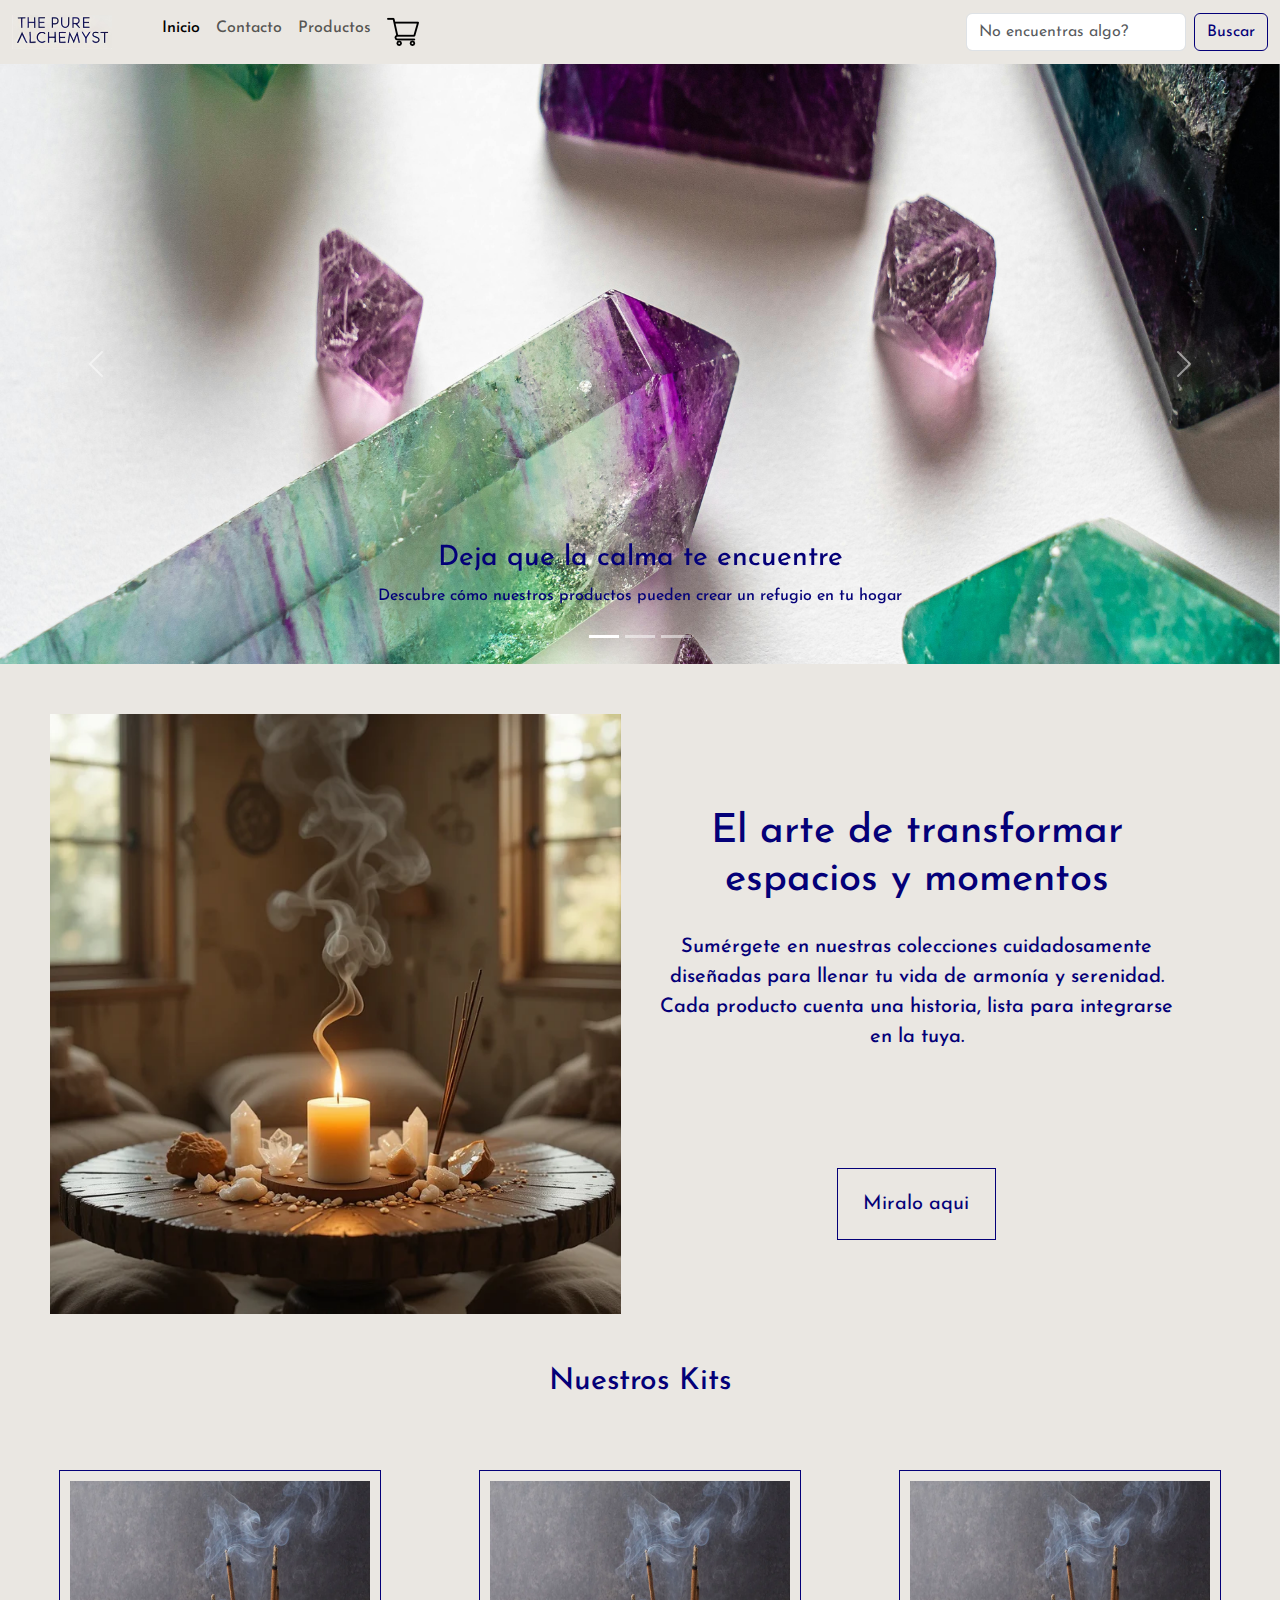
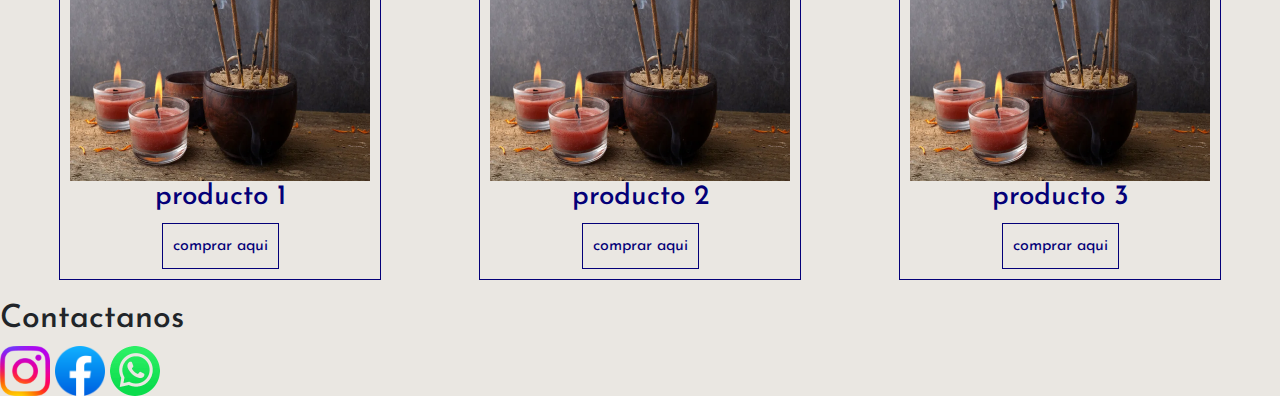
==== index.html @ a7a692cf "primer commit" ====
<!DOCTYPE html>
<html lang="en">

<head>
  <meta charset="UTF-8">
  <meta name="viewport" content="width=device-width, initial-scale=1.0">
  <link href="https://cdn.jsdelivr.net/npm/bootstrap@5.3.3/dist/css/bootstrap.min.css" rel="stylesheet"
    integrity="sha384-QWTKZyjpPEjISv5WaRU9OFeRpok6YctnYmDr5pNlyT2bRjXh0JMhjY6hW+ALEwIH" crossorigin="anonymous">

  <title>Proyecto Coder</title>

  <!--    CSS  -->
  <link rel="stylesheet" href="./css/style.css">

</head>

<body> <!--cuerpo -->
  <header>
    <nav class="navbar navbar-expand-lg color-nav">
      <div class="container-fluid">
        <a class="navbar-brand" href="./index.html"><img class="logo-nav" src="./img/logo.jpg"
            alt="The Pure Alchemyst"></a>
        <button class="navbar-toggler" type="button" data-bs-toggle="collapse" data-bs-target="#navbarSupportedContent"
          aria-controls="navbarSupportedContent" aria-expanded="false" aria-label="Toggle navigation">
          <span class="navbar-toggler-icon"></span>
        </button>
        <div class="collapse navbar-collapse" id="navbarSupportedContent">
          <ul class="navbar-nav me-auto mb-2 mb-lg-0">
            <li class="nav-item">
              <a class="nav-link active" aria-current="page" href="./index.html">Inicio</a>
            </li>
            <li class="nav-item">
              <a class="nav-link" href="./pages/contacto.html">Contacto</a>
            </li>
            <li class="nav-item">
              <a class="nav-link" href="./pages/productos.html">Productos</a>
            </li>
            <li class="nav-item">
              <a class="nav-link" href="./pages/carrito.html"><img src="./img/carrito-de-compras.png" alt=""></a>
            </li>
          </ul>
          <form class="d-flex" role="search">
            <input class="form-control me-2" type="search" placeholder="No encuentras algo?" aria-label="Buscar">
            <button class="btn boton-decoracion" type="submit">Buscar</button>
          </form>
        </div>
      </div>
    </nav>
  </header>

  <main> <!-- PRINCIPAL-->
    <section class="hero">

      <div id="carouselExampleCaptions" class="carousel slide">
        <div class="carousel-indicators">
          <button type="button" data-bs-target="#carouselExampleCaptions" data-bs-slide-to="0" class="active"
            aria-current="true" aria-label="Slide 1"></button>
          <button type="button" data-bs-target="#carouselExampleCaptions" data-bs-slide-to="1"
            aria-label="Slide 2"></button>
          <button type="button" data-bs-target="#carouselExampleCaptions" data-bs-slide-to="2"
            aria-label="Slide 3"></button>
        </div>
        <div class="carousel-inner">
          <div class="carousel-item active">
            <img src="./img/banner3.png" class="d-block w-100" alt="banner 3">
            <div class="carousel-caption d-none d-md-block">
              <h3 class="color-carrusel">Deja que la calma te encuentre</h3>
              <p class="color-carrusel">Descubre cómo nuestros productos pueden crear un refugio en tu hogar</p>
            </div>
          </div>
          <div class="carousel-item">
            <img src="./img/banner2.png" class="d-block w-100" alt="banner 2">
            <div class="carousel-caption d-none d-md-block">
              <h3 class="color-carrusel ">Tu momento de armonía comienza aquí</h3>
              <p class="color-carrusel">Redescubre el equilibrio con herramientas que inspiran tranquilidad y conexión</p>
            </div>
          </div>
          <div class="carousel-item">
            <img src="./img/banner1.png" class="d-block w-100" alt="banner 1">
            <div class="carousel-caption d-none d-md-block">
              <h3 class="color-carrusel">Un ritual, una intención, una transformación</h3>
              <p  class="color-carrusel">Conecta con tu esencia a través de cristales, inciensos y velas diseñados para ti.</p>
            </div>
          </div>
        </div>
        <button class="carousel-control-prev" type="button" data-bs-target="#carouselExampleCaptions"
          data-bs-slide="prev">
          <span class="carousel-control-prev-icon" aria-hidden="true"></span>
          <span class="visually-hidden">Previous</span>
        </button>
        <button class="carousel-control-next" type="button" data-bs-target="#carouselExampleCaptions"
          data-bs-slide="next">
          <span class="carousel-control-next-icon" aria-hidden="true"></span>
          <span class="visually-hidden">Next</span>
        </button>
      </div>
    </section>
    <section class="grid-contenedor">

      <div class="grid-item item-1">
        <img src="img/Imagen-grid-velas.webp" alt="Foto Con Velas">
      </div>
      <div class="grid-item item-2">
        <h3>El arte de transformar espacios y momentos</h3>
        <p>Sumérgete en nuestras colecciones cuidadosamente diseñadas para llenar tu vida de armonía y
          serenidad. Cada producto cuenta una historia, lista para integrarse en la tuya.</p>
        <button class="boton-item2 boton-decoracion">Miralo aqui</button>
      </div>


    </section>

    <h2 class="titulo-packs">Nuestros Kits</h2>
    <section class="packs">

      <!-- src es ellink y el alt es un mini texto descriptivo-->
      <div class="pack-item">
        <img src="./img/imagen_test.webp" alt="pack_1">
        <h3>producto 1</h3>
        <a href=""><button class="boton-packs boton-decoracion"> comprar aqui</button> </a>
      </div>
      <div class="pack-item">
        <img src="./img/imagen_test.webp" alt="pack_2">
        <h3>producto 2</h3>
        <a href=""><button class=" boton-packs boton-decoracion"> comprar aqui</button> </a>
      </div>
      <div class="pack-item">
        <img src="./img/imagen_test.webp" alt="pack_3">
        <h3>producto 3</h3>
        <a href=""><button class="boton-packs boton-decoracion"> comprar aqui</button> </a>
      </div>

    </section>


  </main>
  <footer>
    <h2> Contactanos </h2>
    <a href="https://www.instagram.com" target="_blank"><img src="./img/instagramlogo.png" alt="instagram"></a>
    <a href="https://www.facebook.com" target="_blank"><img src="./img/facebooklogo.png" alt="facebook"></a>
    <a href="https://www.whatsapp.com" target="_blank"><img src="./img/wpslogo.png" alt="whatsapp"></a>
  </footer>
  <script src="https://cdn.jsdelivr.net/npm/bootstrap@5.3.3/dist/js/bootstrap.bundle.min.js"
    integrity="sha384-YvpcrYf0tY3lHB60NNkmXc5s9fDVZLESaAA55NDzOxhy9GkcIdslK1eN7N6jIeHz"
    crossorigin="anonymous"></script>
</body>

</html>
---- css/style.css ----
/*----------GENERAL------------------------*/
@import url('https://fonts.googleapis.com/css2?family=Josefin+Sans:ital,wght@0,100..700;1,100..700&display=swap');
*{
    margin: 0;
    padding: 0;
    text-decoration: none;

}

/*-----------------------INDEX ----------------------- */
.color-nav{
    background-color:#EAE7E2;
}

.boton-decoracion {
    background-color: #EAE7E2;
    border: solid 1px #040078;
    color: #040078;
 }

 .boton-decoracion:hover{
    background-color: #040078;
    border: solid 1px #EAE7E2;
    color: #EAE7E2;

 }
/*header nav{
    background-color: #EAE7E2;
    height: 80px;
    display: flex;
    color: #040078;
    justify-content: space-between;
    align-items: baseline;
    flex-direction: row;
    flex-wrap: wrap;
    align-content: flex-end;
    
}
    



header nav ul {
    list-style: none;
    display: flex;
    flex-direction: row;
    flex-wrap: wrap;
    align-content: stretch;
    align-items: center;
}

header nav ul li {
    margin: 0 60px;
    
}

header nav ul li a {
    text-decoration: none;
    color: #040078;
}
*/

.logo-nav{
    width: 80%;
}
.navbar-brand{
    width: 10%;
}
/*.hero {
    text-align: center;
    color: #040078;
    width: 100%;
    height: 600px;

    background-image: url(../img/banner.jpeg);
    background-repeat: no-repeat;
    background-size: cover;
    background-position: center; 
    background-attachment: fixed;
} 

.titulo-hero{
    font-size: 50px;
    padding-top: 20px;
}



.hero ul {
    padding-top: 40px;
    line-height: 60px;
    color: #EAE7E2;
    font-size: 20px;
    text-decoration: none;
    list-style: none;
    
    
}

.hero h4 {
    font-size: 30px;
    margin-top: 30px;
}

*/
.w-100{
    height: 600px;
    background-repeat: no-repeat;
    background-size: cover;
    background-position: center;
}


.color-carrusel {
    color: #040078;
    
}

body{
    background-color: #EAE7E2;
    font-family: "Josefin Sans", serif ;
    font-weight: 500;
}
.grid-contenedor{
    margin: 50px ;
    width: 90%;
    display: grid;
    grid-template-columns: 1fr 1fr;
    grid-template-rows: 600px;
    gap: 10px;

}



.grid-item img {
    width: 100%;
    height: 100%;
    object-fit:cover ;
    
    
}


.item-2{
    
    display: flex;
    flex-direction: column;
    justify-content: center;
    align-items: center;
    font-size: 20px ;
    padding: 20px;
    text-align: center;
    color: #040078;

}

.item-2 h3{
    padding: 20px;
    font-size: 40px;
}

.item-2 .boton-item2 {    
    margin-top: 100px;
    padding: 20px;
    width: 30%;
    
}

main .titulo-packs{
    margin-top: 40px;
    font-size: 30px;
    text-align: center;
    color: #040078;
}

.packs{
    width: 100%;
    margin-top: 50px;
    padding: 10px;
    display: flex;
    flex-direction: row;
    justify-content: space-around;
    flex-wrap: wrap;
    
}

.pack-item{
    display: flex;
    flex-direction: column;
    justify-content: center;
    align-items: center;
    align-content: stretch;
    color: #040078;
    padding: 10px;
    margin: 10px;
    border: solid 1px #040078;

}

.boton-packs{
    padding: 10px;
}
.packs div img {
    width: 300px;
    height: 300px;
}

footer a img {
    width: 50px;
    height: 50px;
}


@media  screen and (max-width: 995px){
    .packs div img {
        width: 200px;
        height: 200px;  
    }
    
}

@media  screen and (max-width: 520px){
    .hero {

        height: 300px;
     } 
    
    .titulo-hero{
        font-size: 30px;
        padding-top: 10px;
    }
    .hero ul {
        padding-top: 20px;
        line-height: 20px;
          
    } 
    .hero h4 {
        font-size: 20px;
        margin-top: 80px;
 
   }
   .grid-contenedor{
    
    margin: 10px;
    grid-template-columns: 1fr;
    grid-template-rows: 150px 150px 150px 150px;
    

}


.grid-item{
    grid-column: span 1;
    grid-row: span 1;

}

.item-2{
    font-size: 15px;
}

}





/*-----------------------CONTACTO ----------------------- */





/*-----------------------NOSOTROS ----------------------- */

/*-----------------------PRODUCTOS ----------------------- */

/*-----------------------SERVICIOS ----------------------- */
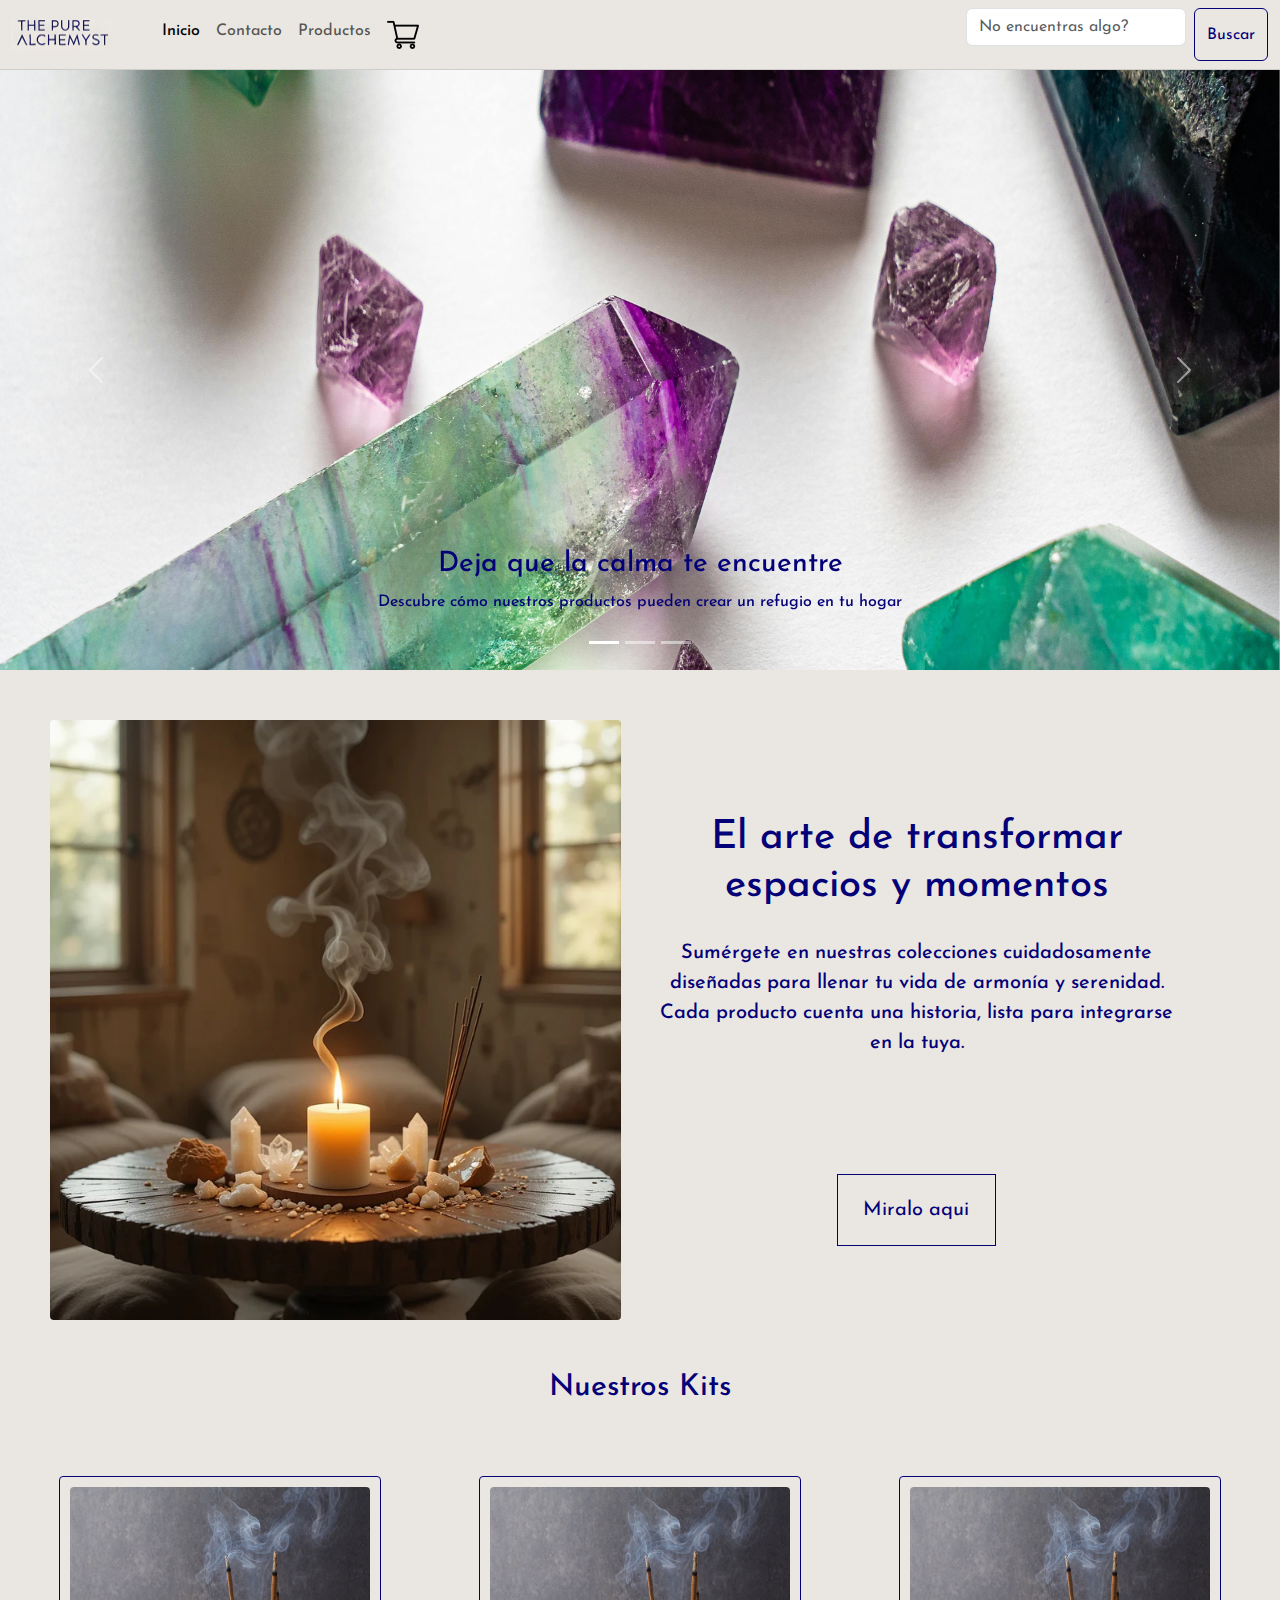
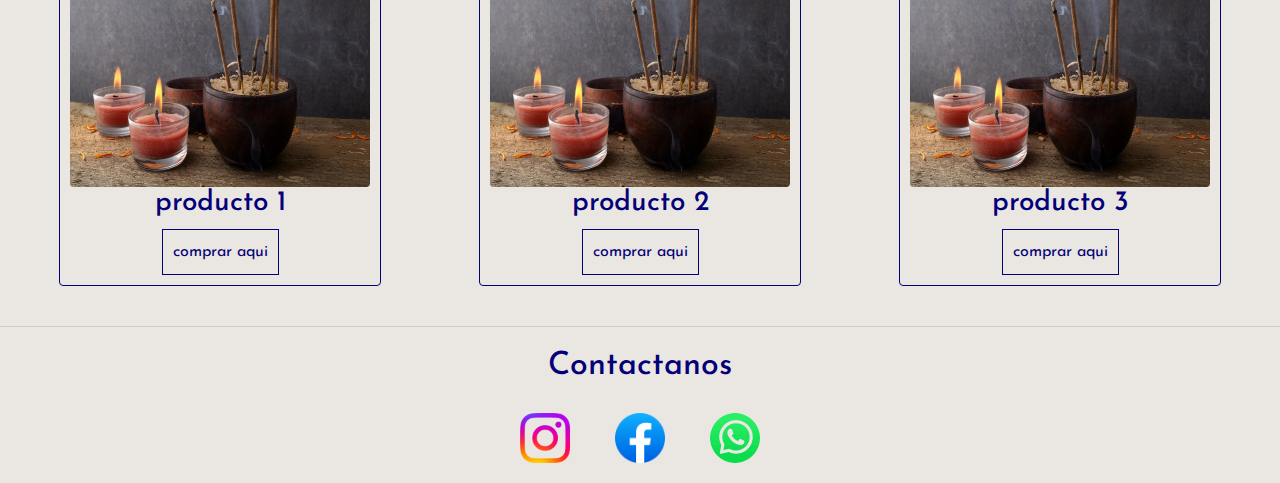
==== commit 1558114a: "correccion de css y responsive" ====
--- a/index.html
+++ b/index.html
@@ -4,6 +4,7 @@
 <head>
   <meta charset="UTF-8">
   <meta name="viewport" content="width=device-width, initial-scale=1.0">
+  <!-- link BOOTSRAP -->
   <link href="https://cdn.jsdelivr.net/npm/bootstrap@5.3.3/dist/css/bootstrap.min.css" rel="stylesheet"
     integrity="sha384-QWTKZyjpPEjISv5WaRU9OFeRpok6YctnYmDr5pNlyT2bRjXh0JMhjY6hW+ALEwIH" crossorigin="anonymous">
 
@@ -72,14 +73,16 @@
             <img src="./img/banner2.png" class="d-block w-100" alt="banner 2">
             <div class="carousel-caption d-none d-md-block">
               <h3 class="color-carrusel ">Tu momento de armonía comienza aquí</h3>
-              <p class="color-carrusel">Redescubre el equilibrio con herramientas que inspiran tranquilidad y conexión</p>
+              <p class="color-carrusel">Redescubre el equilibrio con herramientas que inspiran tranquilidad y conexión
+              </p>
             </div>
           </div>
           <div class="carousel-item">
             <img src="./img/banner1.png" class="d-block w-100" alt="banner 1">
             <div class="carousel-caption d-none d-md-block">
               <h3 class="color-carrusel">Un ritual, una intención, una transformación</h3>
-              <p  class="color-carrusel">Conecta con tu esencia a través de cristales, inciensos y velas diseñados para ti.</p>
+              <p class="color-carrusel">Conecta con tu esencia a través de cristales, inciensos y velas diseñados para
+                ti.</p>
             </div>
           </div>
         </div>
@@ -113,7 +116,6 @@
     <h2 class="titulo-packs">Nuestros Kits</h2>
     <section class="packs">
 
-      <!-- src es ellink y el alt es un mini texto descriptivo-->
       <div class="pack-item">
         <img src="./img/imagen_test.webp" alt="pack_1">
         <h3>producto 1</h3>
@@ -134,7 +136,7 @@
 
 
   </main>
-  <footer>
+  <footer class="footer">
     <h2> Contactanos </h2>
     <a href="https://www.instagram.com" target="_blank"><img src="./img/instagramlogo.png" alt="instagram"></a>
     <a href="https://www.facebook.com" target="_blank"><img src="./img/facebooklogo.png" alt="facebook"></a>
--- a/css/style.css
+++ b/css/style.css
@@ -1,6 +1,7 @@
 /*----------GENERAL------------------------*/
 @import url('https://fonts.googleapis.com/css2?family=Josefin+Sans:ital,wght@0,100..700;1,100..700&display=swap');
-*{
+
+* {
     margin: 0;
     padding: 0;
     text-decoration: none;
@@ -8,102 +9,34 @@
 }
 
 /*-----------------------INDEX ----------------------- */
-.color-nav{
-    background-color:#EAE7E2;
+.color-nav {
+    background-color: #EAE7E2;
+    border-bottom: solid 1px #cfcdc9;
+
 }
 
 .boton-decoracion {
     background-color: #EAE7E2;
     border: solid 1px #040078;
     color: #040078;
- }
-
- .boton-decoracion:hover{
+}
+
+.boton-decoracion:hover {
     background-color: #040078;
     border: solid 1px #EAE7E2;
     color: #EAE7E2;
 
- }
-/*header nav{
-    background-color: #EAE7E2;
-    height: 80px;
-    display: flex;
-    color: #040078;
-    justify-content: space-between;
-    align-items: baseline;
-    flex-direction: row;
-    flex-wrap: wrap;
-    align-content: flex-end;
-    
-}
-    
-
-
-
-header nav ul {
-    list-style: none;
-    display: flex;
-    flex-direction: row;
-    flex-wrap: wrap;
-    align-content: stretch;
-    align-items: center;
-}
-
-header nav ul li {
-    margin: 0 60px;
-    
-}
-
-header nav ul li a {
-    text-decoration: none;
-    color: #040078;
-}
-*/
-
-.logo-nav{
+}
+
+.logo-nav {
     width: 80%;
 }
-.navbar-brand{
+
+.navbar-brand {
     width: 10%;
 }
-/*.hero {
-    text-align: center;
-    color: #040078;
-    width: 100%;
-    height: 600px;
-
-    background-image: url(../img/banner.jpeg);
-    background-repeat: no-repeat;
-    background-size: cover;
-    background-position: center; 
-    background-attachment: fixed;
-} 
-
-.titulo-hero{
-    font-size: 50px;
-    padding-top: 20px;
-}
-
-
-
-.hero ul {
-    padding-top: 40px;
-    line-height: 60px;
-    color: #EAE7E2;
-    font-size: 20px;
-    text-decoration: none;
-    list-style: none;
-    
-    
-}
-
-.hero h4 {
-    font-size: 30px;
-    margin-top: 30px;
-}
-
-*/
-.w-100{
+
+.w-100 {
     height: 600px;
     background-repeat: no-repeat;
     background-size: cover;
@@ -113,16 +46,17 @@
 
 .color-carrusel {
     color: #040078;
-    
-}
-
-body{
-    background-color: #EAE7E2;
-    font-family: "Josefin Sans", serif ;
+
+}
+
+body {
+    background-color: #EAE7E2;
+    font-family: "Josefin Sans", serif;
     font-weight: 500;
 }
-.grid-contenedor{
-    margin: 50px ;
+
+.grid-contenedor {
+    margin: 50px;
     width: 90%;
     display: grid;
     grid-template-columns: 1fr 1fr;
@@ -136,45 +70,46 @@
 .grid-item img {
     width: 100%;
     height: 100%;
-    object-fit:cover ;
-    
-    
-}
-
-
-.item-2{
-    
+    border-radius: 4px;
+    object-fit: cover;
+
+
+}
+
+
+.item-2 {
+
     display: flex;
     flex-direction: column;
     justify-content: center;
     align-items: center;
-    font-size: 20px ;
+    font-size: 20px;
     padding: 20px;
     text-align: center;
     color: #040078;
 
 }
 
-.item-2 h3{
+.item-2 h3 {
     padding: 20px;
     font-size: 40px;
 }
 
-.item-2 .boton-item2 {    
+.item-2 .boton-item2 {
     margin-top: 100px;
     padding: 20px;
     width: 30%;
-    
-}
-
-main .titulo-packs{
+
+}
+
+.titulo-packs {
     margin-top: 40px;
     font-size: 30px;
     text-align: center;
     color: #040078;
 }
 
-.packs{
+.packs {
     width: 100%;
     margin-top: 50px;
     padding: 10px;
@@ -182,10 +117,10 @@
     flex-direction: row;
     justify-content: space-around;
     flex-wrap: wrap;
-    
-}
-
-.pack-item{
+
+}
+
+.pack-item {
     display: flex;
     flex-direction: column;
     justify-content: center;
@@ -194,86 +129,260 @@
     color: #040078;
     padding: 10px;
     margin: 10px;
+    border-radius: 4px;
     border: solid 1px #040078;
 
 }
 
-.boton-packs{
+.boton-packs {
     padding: 10px;
 }
+
 .packs div img {
     width: 300px;
+    border-radius: 4px;
     height: 300px;
+}
+
+.footer {
+    border-top: solid 1px #cfcdc9;
+    color: #040078;
+    text-align: center;
+    margin-top: 20px;
+    padding-top: 20px;
+
+
 }
 
 footer a img {
     width: 50px;
     height: 50px;
-}
-
-
-@media  screen and (max-width: 995px){
+    margin: 20px;
+
+}
+
+
+
+
+
+
+/*-----------------------CONTACTO ----------------------- */
+
+.contacto-main {
+    display: flex;
+    align-items: center;
+    justify-content: center;
+
+}
+
+.contacto-formulario {
+    margin-top: 50px;
+    background-color: #EAE7E2;
+    padding: 20px;
+    border-radius: 8px;
+    width: 600px;
+    margin-bottom: 130px;
+
+}
+
+.contacto-h1 {
+    font-size: 24px;
+    margin-bottom: 20px;
+    color: #040078;
+}
+
+.contacto-label {
+    display: block;
+    color: #040078;
+    margin-bottom: 5px;
+    font-size: 14px;
+}
+
+input,
+textarea {
+    width: 100%;
+    padding: 10px;
+    margin-bottom: 15px;
+    border: 1px solid #040078;
+    border-radius: 4px;
+    font-size: 14px;
+    box-sizing: border-box;
+    background-color: #EAE7E2;
+    color: #040078;
+}
+
+input:focus,
+textarea:focus {
+    outline: none;
+    border-color: #040078;
+}
+
+input::placeholder,
+textarea::placeholder {
+    color: #040078
+}
+
+.contacto-boton {
+    padding: 10px 15px;
+    border-radius: 4px;
+    font-size: 14px;
+}
+
+
+/*-----------------------NOSOTROS ----------------------- */
+
+/*-----------------------PRODUCTOS ----------------------- */
+.titulo-productos{
+    color: #040078;
+    font-size: 40px;
+    text-align: center;
+    margin-top: 15px;
+}
+.productos-contenedor {
+    margin: 50px;
+    width: 90%;
+    display: grid;
+    grid-template-columns: 1fr 1fr 1fr 1fr;
+    grid-template-rows: 500px;
+    gap: 20px;
+    
+}
+
+.productos-grid {
+    border-radius: 4px;
+    border: solid 2px #040078;
+    background-color: #EAE7E2
+}
+
+.productos-grid img {
+    border-radius: 4px;
+
+
+}
+/*-----------------------SERVICIOS ----------------------- */
+@media screen and (max-width: 1265px){
+    
+    .productos-contenedor{ 
+    grid-template-columns: 1fr 1fr 1fr;
+    }
+}
+
+
+@media screen and (max-width: 1054px){
+    .w-100 {
+        height: 450px;
+    }
+    .productos-contenedor{ 
+    grid-template-columns: 1fr 1fr;
+    }
+}
+@media screen and (max-width: 995px) {
+    .logo-nav {
+        width: 100%;
+    }
+
+    .navbar-brand {
+        width: 20%;
+    }
+
+    .w-100 {
+        height: 250px;
+    }
+
+    .grid-contenedor {
+        width: 100%;
+        margin: 0;
+        margin-top: 20px;
+        grid-template-columns: 1fr 1fr;
+        grid-template-rows: 150px;
+        gap: 0px;
+        justify-items: center;
+
+
+    }
+
+    .item-2 {
+        font-size: 10px;
+    }
+
+    .item-2 h3 {
+        padding: 20px;
+        font-size: 15px;
+    }
+
+    .item-2 .boton-item2 {
+        margin-top: 10px;
+        padding: 10px;
+        width: 30%;
+
+    }
+
+    .grid-item img {
+        width: 300px;
+        height: 200px;
+    }
+
+
     .packs div img {
         width: 200px;
-        height: 200px;  
-    }
-    
-}
-
-@media  screen and (max-width: 520px){
+        height: 200px;
+    }
+
+    .titulo-packs {
+        font-size: 20px;
+        padding-top: 40px;
+    }
+
+
+
+
+
+}
+
+@media screen and (max-width: 762px) {
     .hero {
-
-        height: 300px;
-     } 
-    
-    .titulo-hero{
-        font-size: 30px;
-        padding-top: 10px;
-    }
-    .hero ul {
-        padding-top: 20px;
-        line-height: 20px;
-          
-    } 
-    .hero h4 {
+        display: none;
+    }
+
+    .grid-item img {
+        width: 200px;
+        height: 200px;
+    }
+
+    .productos-contenedor{ 
+        grid-template-columns: 1fr 1fr ;
+        grid-template-rows: 500px;
+        }
+}
+
+@media screen and (max-width: 520px) {
+
+    .grid-contenedor {
+
+        margin: 10px;
+        grid-template-columns: 1fr;
+        grid-template-rows: 150px 150px;
+        gap: 20px;
+    }
+
+
+
+
+
+    .grid-item {
+        grid-column: span 1;
+        grid-row: span 1;
+
+    }
+
+    .item-2 {
+        margin-top: 150px;
+        font-size: 15px;
+    }
+
+    .titulo-packs {
         font-size: 20px;
-        margin-top: 80px;
- 
-   }
-   .grid-contenedor{
-    
-    margin: 10px;
-    grid-template-columns: 1fr;
-    grid-template-rows: 150px 150px 150px 150px;
-    
-
-}
-
-
-.grid-item{
-    grid-column: span 1;
-    grid-row: span 1;
-
-}
-
-.item-2{
-    font-size: 15px;
-}
-
-}
-
-
-
-
-
-/*-----------------------CONTACTO ----------------------- */
-
-
-
-
-
-/*-----------------------NOSOTROS ----------------------- */
-
-/*-----------------------PRODUCTOS ----------------------- */
-
-/*-----------------------SERVICIOS ----------------------- */+        padding-top: 120px;
+    }
+
+}